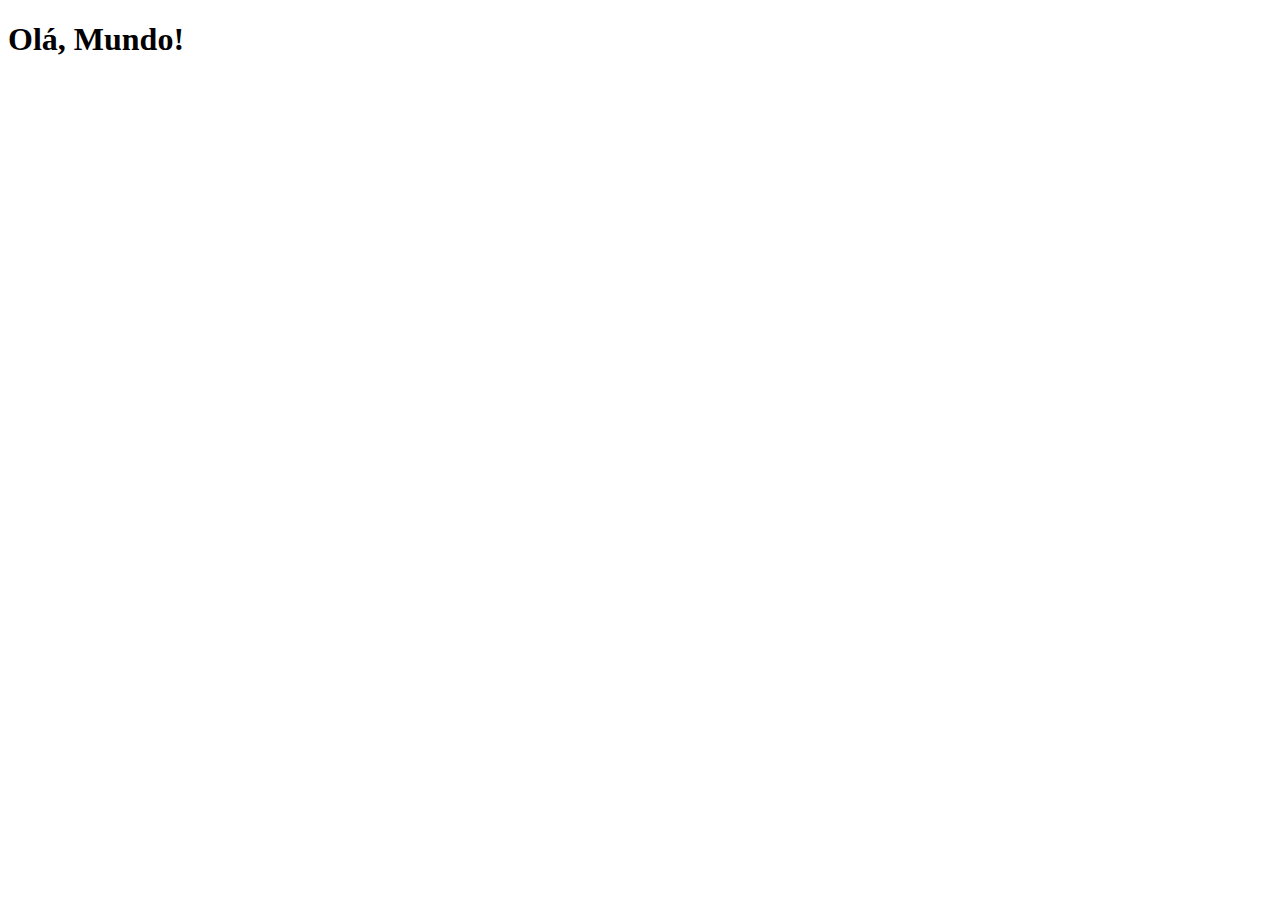
==== index.html @ 4c5c322e "criei a página principal" ====
<!DOCTYPE html>
<html lang="pt-br">
<head>
    <meta charset="UTF-8">
    <meta name="viewport" content="width=device-width, initial-scale=1.0">
    <link rel="shortcut icon" href="favicon.ico" type="image/x-icon">
    <title>Projeto Redes Sociais</title>
</head>
<body>
    <h1>Olá, Mundo!</h1>
</body>
</html>
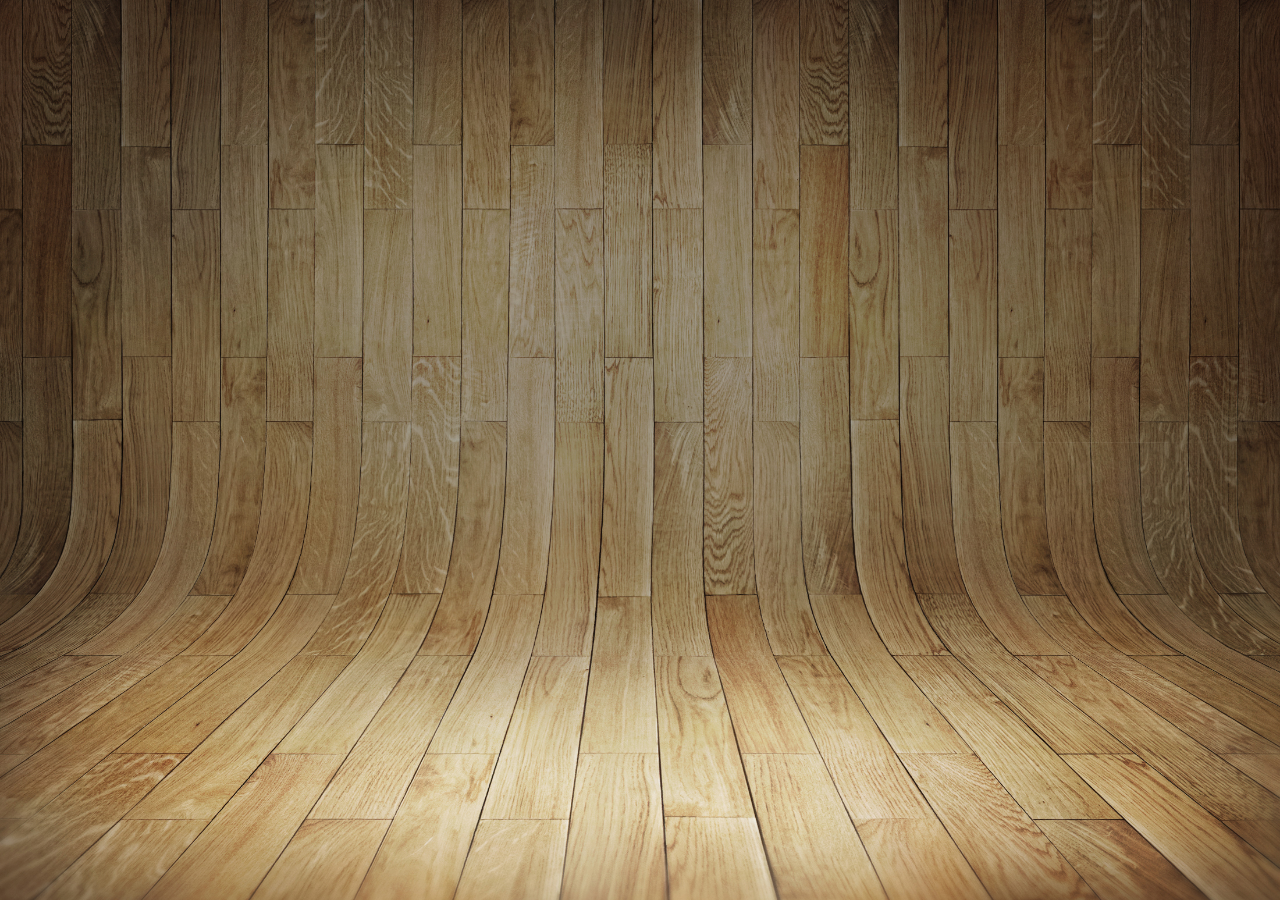
==== commit bed6c5bb: "telefone" ====
--- a/index.html
+++ b/index.html
@@ -4,9 +4,17 @@
     <meta charset="UTF-8">
     <meta name="viewport" content="width=device-width, initial-scale=1.0">
     <link rel="shortcut icon" href="favicon.ico" type="image/x-icon">
+    <link rel="stylesheet" href="estilos/style.css">
     <title>Projeto Redes Sociais</title>
 </head>
 <body>
-    <h1>Olá, Mundo!</h1>
+    <main>
+        <section id="telefone">
+
+        </section>
+        <section id="redes-sociais">
+
+        </section>
+    </main>
 </body>
 </html>--- a/estilos/style.css
+++ b/estilos/style.css
@@ -0,0 +1,36 @@
+@charset "UTF-8";
+
+*{
+    margin: 0px;
+    padding: 0px;
+    font-family: Arial, Helvetica, sans-serif;
+}
+
+html, body{
+    height: 100vh;
+    width: 100vw;
+    background-color: black;
+}
+
+body{
+    background: url('../imagens/fundo-madeira.jpg') no-repeat top center;
+    background-size: cover;
+    background-attachment: fixed;
+}
+
+main{
+    position: relative;
+    height: 100vh;
+    
+}
+
+sectio#telefone{
+    position: absolute;
+    top: 50%;
+    left: 50%;
+    transform: translate(-50%, -50%);
+    height: 627px;
+    width: 311px;
+    background: url('../imagens/frame-iphone.png') no-repeat;
+}
+
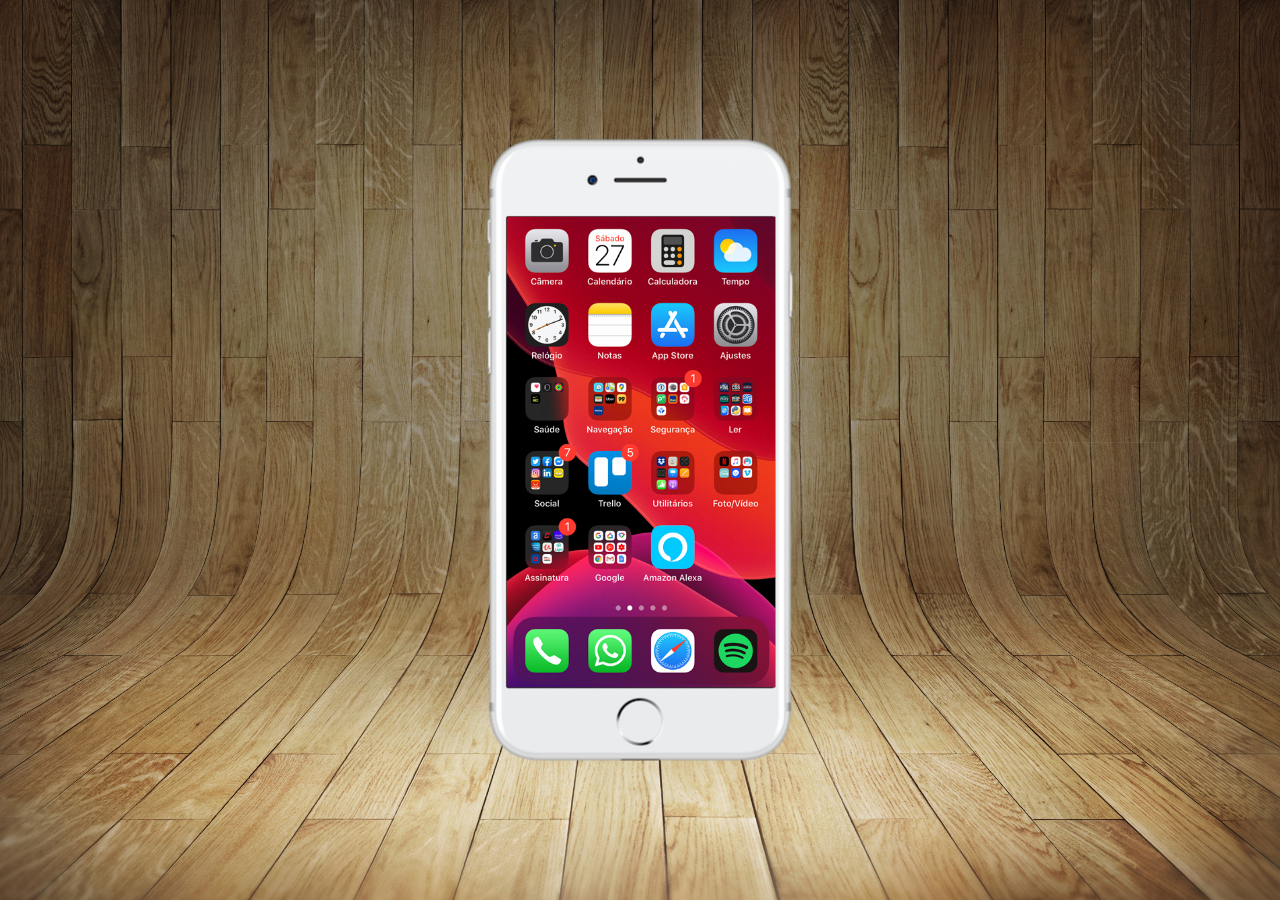
==== commit 1295b7eb: "criei a tela home" ====
--- a/index.html
+++ b/index.html
@@ -10,7 +10,7 @@
 <body>
     <main>
         <section id="telefone">
-
+            <iframe src="home.html" name="tela" id="tela" frameborder="0"></iframe>
         </section>
         <section id="redes-sociais">
 
--- a/estilos/style.css
+++ b/estilos/style.css
@@ -24,7 +24,7 @@
     
 }
 
-sectio#telefone{
+section#telefone{
     position: absolute;
     top: 50%;
     left: 50%;
@@ -34,3 +34,11 @@
     background: url('../imagens/frame-iphone.png') no-repeat;
 }
 
+iframe#tela{
+    position: relative;
+    top: 80px;
+    left: 22px;
+    width: 269px;
+    height: 471px;
+}
+
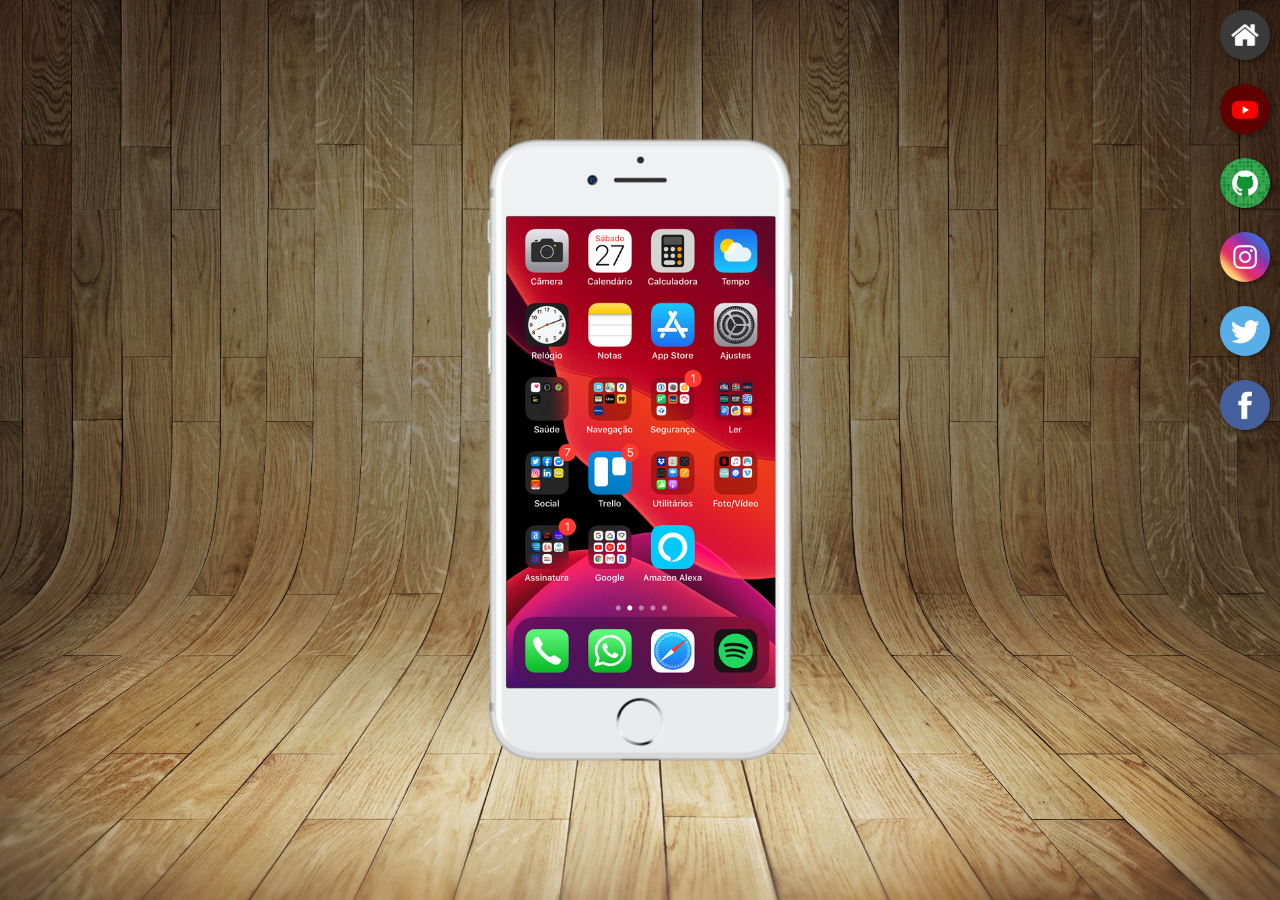
==== commit e8e20f56: "criei botões na lateral" ====
--- a/index.html
+++ b/index.html
@@ -10,10 +10,29 @@
 <body>
     <main>
         <section id="telefone">
-            <iframe src="home.html" name="tela" id="tela" frameborder="0"></iframe>
+            <iframe src="home.html" name="tela" id="tela" frameborder="0">
+                Seu navegador não é compatível com isso.
+            </iframe>
         </section>
         <section id="redes-sociais">
-
+            <a href="#" target="tela">
+                <img src="imagens/logo-home.jpg" alt="Home">
+            </a><br>
+            <a href="#" target="tela">
+                <img src="imagens/logo-youtube.jpg" alt="YouTube">
+            </a><br>
+            <a href="#" target="tela">
+                <img src="imagens/logo-github.jpg" alt="GitHub">
+            </a><br>
+            <a href="#" target="tela">
+                <img src="imagens/logo-instagram.jpg" alt="Instagram">
+            </a><br>
+            <a href="#" target="tela">
+                <img src="imagens/logo-twitter.jpg" alt="Twitter">
+            </a><br>
+            <a href="#" target="tela">
+                <img src="imagens/logo-facebook.jpg" alt="Facebook">
+            </a>
         </section>
     </main>
 </body>
--- a/estilos/style.css
+++ b/estilos/style.css
@@ -42,3 +42,22 @@
     height: 471px;
 }
 
+section#redes-sociais{
+    text-align: right;
+}
+
+section#redes-sociais img{
+    width: 50px;
+    margin: 10px;
+    border-radius: 50%;
+    box-shadow: 2px 2px 5px rgba(0, 0, 0, 0.400);
+    box-sizing: border-box;
+}
+
+section#redes-sociais img:hover{
+    border: 2px solid rgba(255, 255, 255, 0.600);
+    transform: translate(-3px, -3px);
+    box-shadow: 5px 5px 10px rgba(0, 0, 0, 0.600);
+    transition: transform .3s, border .5s;
+}
+
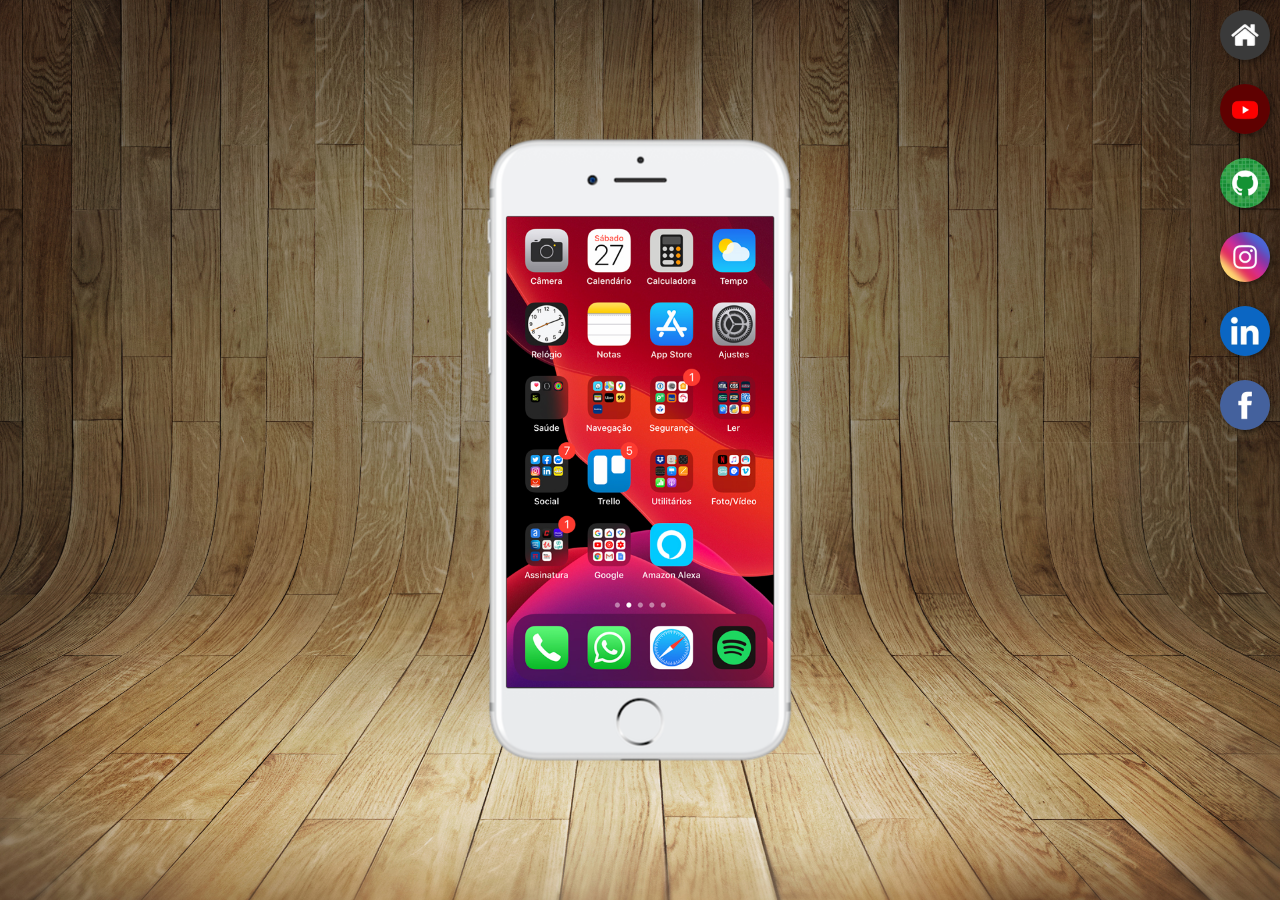
==== commit 383b846a: "Colocando as redes sociais" ====
--- a/index.html
+++ b/index.html
@@ -15,22 +15,22 @@
             </iframe>
         </section>
         <section id="redes-sociais">
-            <a href="#" target="tela">
+            <a href="home.html" target="tela">
                 <img src="imagens/logo-home.jpg" alt="Home">
             </a><br>
-            <a href="#" target="tela">
+            <a href="youtube.html" target="tela">
                 <img src="imagens/logo-youtube.jpg" alt="YouTube">
             </a><br>
-            <a href="#" target="tela">
+            <a href="github.html" target="tela">
                 <img src="imagens/logo-github.jpg" alt="GitHub">
             </a><br>
-            <a href="#" target="tela">
+            <a href="instagram.html" target="tela">
                 <img src="imagens/logo-instagram.jpg" alt="Instagram">
             </a><br>
-            <a href="#" target="tela">
-                <img src="imagens/logo-twitter.jpg" alt="Twitter">
+            <a href="linkedin.html" target="tela">
+                <img src="imagens/logo-LinkedIn.jpg" alt="Twitter">
             </a><br>
-            <a href="#" target="tela">
+            <a href="facebook.html" target="tela">
                 <img src="imagens/logo-facebook.jpg" alt="Facebook">
             </a>
         </section>
--- a/estilos/style.css
+++ b/estilos/style.css
@@ -38,7 +38,7 @@
     position: relative;
     top: 80px;
     left: 22px;
-    width: 269px;
+    width: 267px;
     height: 471px;
 }
 
